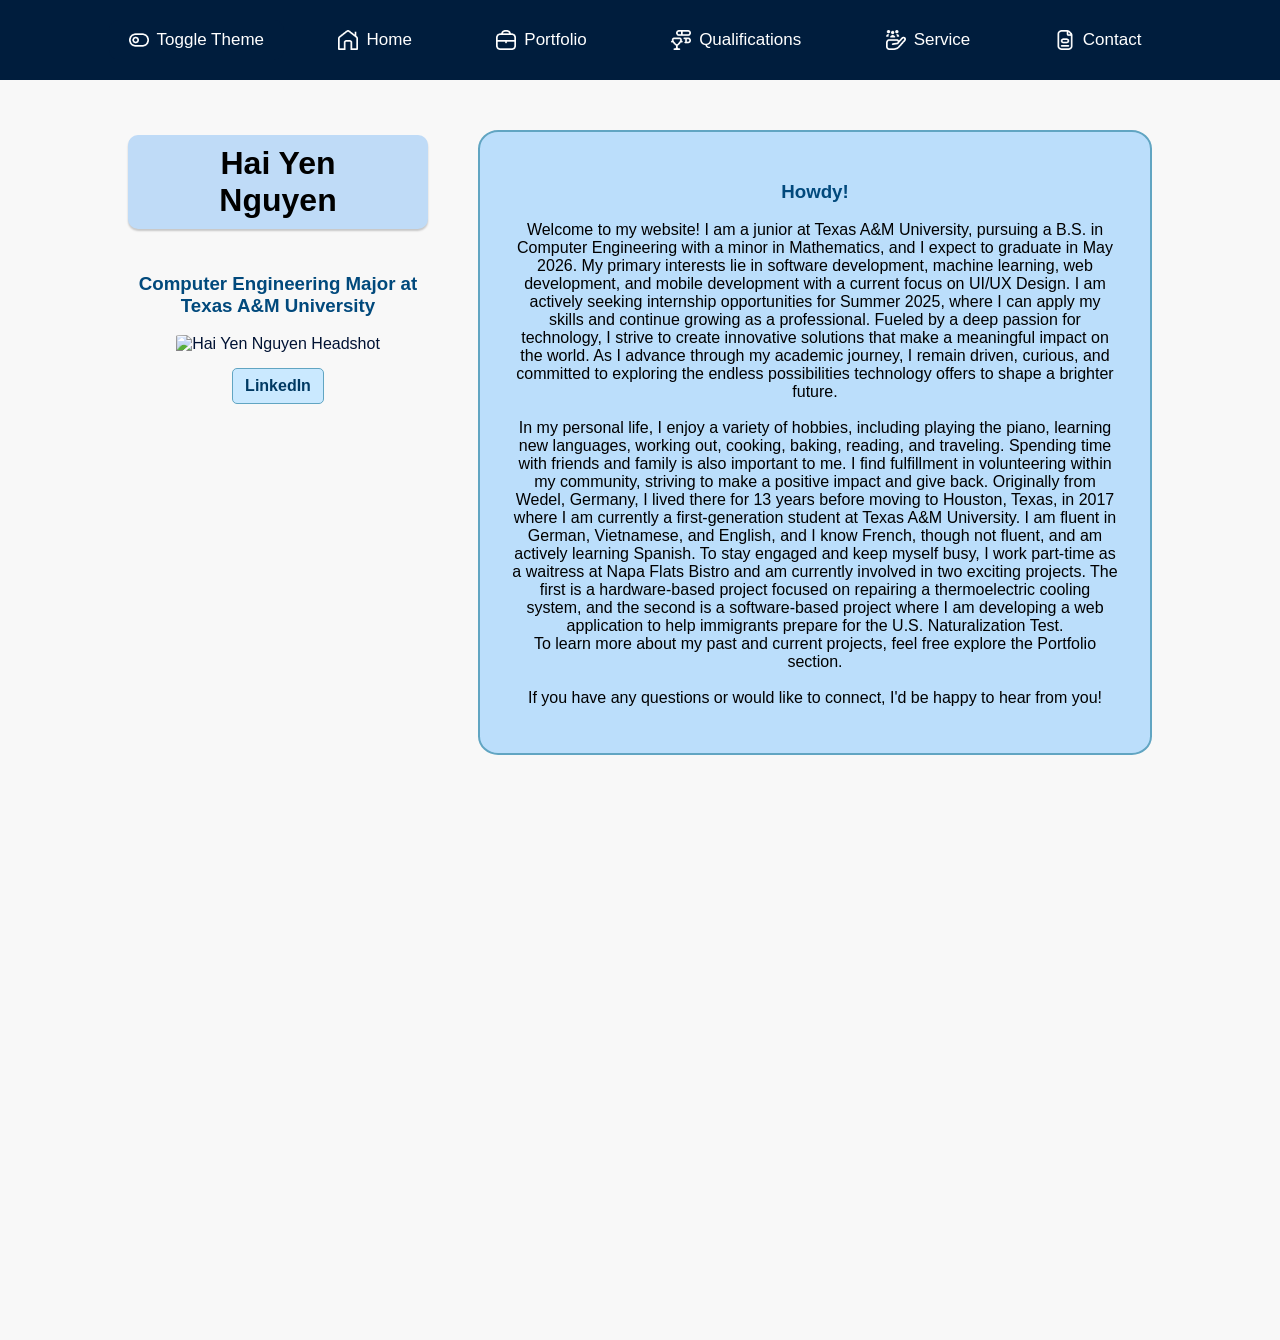
==== index.html @ aef176a0 "Add files via upload" ====
<!DOCTYPE html>
<html>
	<head>
		<title>Hai Yen Nguyen | Home</title>
        <link id="mainStyleSheet" rel="stylesheet" href="style1.css" />

	</head>
	<body>
		<div class="topnav">
            <button onclick="toggleStyleSheet()" type="button" class = "nav-link">
                <img src="toggle-off.png" alt="Toggle Icon" class="nav-icon">
                <span>Toggle Theme</span>
            </button>
			<a class="active" href="index.html" class ="nav-link">
                <img src="house-chimney.png" alt="Home Icon" class="nav-icon">
                <span>Home</span>
            </a>
			<a href="portfolio.html" class ="nav-link">
                <img src="briefcase.png" alt="Projects Icon" class="nav-icon">
                <span>Portfolio</span>
            </a>
			<a href="qualifications.html" class="nav-link">
                <img src="trophy-achievement-skill.png" alt="Skills Icon" class="nav-icon">
                <span>Qualifications</span>
            </a>
            <a href="service.html" class="nav-link">
                <img src="customer-care.png" alt="Volunteering Icon" class="nav-icon">
                <span>Service</span>
            </a>
			<a href="genai.html" class ="nav-link">
                <img src="form.png" alt="Contact Icon" class="nav-icon">
                <span>Contact</span>
            </a>
		</div>

        <script src="script.js"></script>


        <div class="container"> 
            <div class="left-section">
            <h1 class ="name">Hai Yen Nguyen</h1>
                <h3>Computer Engineering Major at <br> Texas A&M University</h3>
                <img src="Headshot2.jpg" alt="Hai Yen Nguyen Headshot" width="200" height="250"> <!--need to remove the css styling-->
                <br> <!--to have the LinkedIn link below the headshot-->
                <a href="https://www.linkedin.com/in/haiyennguyen159/" target="_blank">LinkedIn</a>
            </div>
            <!--Right section-->
            <div class="intro-text">
            <h3>Howdy!</h3>
            <p>
                Welcome to my website! I am a junior at Texas A&M University, pursuing a B.S. in Computer Engineering with a minor in Mathematics, and I expect to graduate in May 2026. 
                My primary interests lie in software development, machine learning, web development, and mobile development with a current focus on UI/UX Design.
                I am actively seeking internship opportunities for Summer 2025, where I can apply my skills and continue growing as a professional.
                Fueled by a deep passion for technology, I strive to create innovative solutions that make a meaningful impact on the world. 
                As I advance through my academic journey, I remain driven, curious, and committed to exploring the endless possibilities technology offers to shape a brighter future.
                <br>
                <br>
                In my personal life, I enjoy a variety of hobbies, including playing the piano, learning new languages, working out, cooking, baking, reading, and traveling. 
                Spending time with friends and family is also important to me. I find fulfillment in volunteering within my community, striving to make a positive impact and give back. 
                Originally from Wedel, Germany, I lived there for 13 years before moving to Houston, Texas, in 2017 where I am currently a first-generation student at Texas A&M University. 
                I am fluent in German, Vietnamese, and English, and I know French, though not fluent, and am actively learning Spanish.
                To stay engaged and keep myself busy, I work part-time as a waitress at Napa Flats Bistro and am currently involved in two exciting projects. The first is a hardware-based project focused on repairing a thermoelectric cooling system, and the second is a software-based project where I am developing a web application to help immigrants prepare for the U.S. Naturalization Test.
                <br>
                To learn more about my past and current projects, feel free explore the Portfolio section.
                <br>
                <br>
                If you have any questions or would like to connect, I'd be happy to hear from you!
            </p>
        </div>
	</body>
</html>
---- style1.css ----
/*GENERAL STYLING ACROSS ALL/MOST PAGES*/
body {
    display: flex;
    flex-direction: column;
    font-family: Arial, sans-serif;
    margin: 0;
    padding: 0;
    background-color: #F8F8F8;
    padding-bottom: 50px;
    opacity: 0;
    transition: opacity 0.3s ease-in-out;
}


body.loaded {
    opacity: 1;
}


/* Navigation Bar Styles */
.topnav {
    width: 100%;
    background-color: #001d3d;
    padding: 10px 0;
    text-align: center;
}

.topnav a {
    color: white;
    padding: 14px 40px;
    text-decoration: none;
    display: inline-flex;
    align-items: center; 
    font-size: 17px;
    gap: 8px; 
}

.topnav a:hover {
    background-color: #a3cef1;
    color: black;
    border-radius: 10px;
}

/* Icon Styling */
.nav-icon {
    width: 20px; 
    height: 20px;
    display: inline-block;
    vertical-align: middle;
    filter: invert(1); /* Inverts the colors */
}

.topnav a:hover .nav-icon {
    filter: invert(0); 
}

/* Toggle Button Styling */
button {
    background-color: #001d3d; 
    color: white; 
    border: none; 
    padding: 10px 20px; 
    border-radius: 10px; 
    margin: 10px; 
    cursor: pointer; 
    font-size: 17px;
    display: inline-flex;
    align-items: center; 
    gap: 8px; 
    transition: background-color 0.3s, transform 0.2s, box-shadow 0.2s; /* Smooth transitions */
}

button:hover {
    background-color: #a3cef1; 
    color: black;
    transform: scale(1.1); 
    box-shadow: 0 4px 6px rgba(0, 0, 0, 0.2); 
}

button img {
    width: 20px; 
    height: 20px;
    filter: invert(1); 
}

button:hover img {
    filter: invert(0); 
}

h1, h2 {
    text-align: center;
    color: white;
    background-color: #00296b; 
    padding: 10px 30px; 
    border-radius: 10px; 
    display: inline-block;
    margin: 20px auto;
    box-shadow: 0 2px 2px rgba(0, 0, 0, 0.2);
}

h1 {
    background-color: #bfdbf7;
    color: black
}

h3 {
    color: #01497c;
}

/*Index pg & Qualif pg*/
img{
    width: 200px;      
    height: 250px;     
    border-radius: 5%; 
    object-fit: cover;  
}
/*END GENERAL STYLING ACROSS ALL/MOST PAGES*/

/*INDEX PAGE STYLING*/
/* Content Container */
.container {
    display: flex;
    flex-direction: row;
    justify-content: center;
    align-items: flex-start;
    height: calc(100vh + 250px); 
    text-align: center;
    padding-bottom: 500px;
    padding: 30px;
    gap: 50px;
    color: #001233; 
    background-color: #F8F8F8;
}

.container2 {
    display: flex;
    flex-direction: column;
    align-items: center; 
    justify-content: center; 
    padding: 0px;
}

.left-section {
    text-align: center;
    max-width: 300px;
}

.left-section h1, .left-section h2 {
    margin: 25px 0;
}

.left-section a {
    display: inline-block;
    margin-top: 15px;
    text-decoration: none;
    color: #013a63;
    font-weight: bold;
    background-color: #cae9ff;
    padding: 8px 12px;
    border-radius: 5px;
    border: 1px solid #61a5c2;
}

.left-section a:hover {
    background-color: #61a5c2;
    color: white;
}

.intro-text {
    width: 50%;
    text-align: center;
    margin-top: 20px;
    color: black; 
    background-color: #bbdefb; 
    padding: 30px;
    border-radius: 3%;
    border: 2px solid #61a5c2; 
}
/*END INDEX PAGE STYLING*/

/* PORTFOLIO PAGE STYLING */
/* Ensure portfolio container uses flex to stack projects vertically */
.portfolio-container {
    display: flex;
    flex-direction: column; /* Stacks projects vertically */
    align-items: center; /* Centers the projects horizontally */
    padding: 20px;
}

/* Project Bubble Styling */
.project-bubble, .project-bubble2 {
    display: flex;
    align-items: center;
    gap: 20px;
    margin: 20px auto; 
    padding: 20px;
    width: 80%; 
    background-color: #cae9ff;
    border: 2px solid #61a5c2;
    border-radius: 15px;
    box-shadow: 0 4px 8px rgba(0, 0, 0, 0.2);
}

/* Styling for Project Image */
.project-bubble img, .project-bubble2 img {
    border-radius: 10%;
    width: 200px; 
    height: 200px;
}

/* Styling for Project Description Text */
.project-bubble p, .project-bubble2 p {
    text-align: left;
    margin: 0;
}

/*Skills styling*/
.skills-container {
    display: flex;
    flex-wrap: wrap;
    justify-content: center;
    gap: 40px; 
    margin-top: 20px;
}

.skill {
    text-align: center;
    flex: 0 1 150px; 
}

.skill img {
    width: 100px;
    height: 100px;
}
/*END PORTFOLIO PAGE STYLING*/

/*QUALIFICATIONS PAGE STYLING*/
/*Resume Styling*/
.resume-container {
    justify-content: center;
    align-items: center;
    display: flex;
    flex-direction: column;
}
iframe {
    width: 700px;
    height: 900px;
    border: none;
}

.areas-of-interest {
    background-color: #cae9ff; 
    padding: 20px 30px;
    border-radius: 15px; 
    box-shadow: 0 4px 6px rgba(0, 0, 0, 0.1); 
    width: 80%; 
    margin: 20px auto;
    text-align: center; 
    border: 2px solid #61a5c2;
    border-radius: 15px;
}

.areas-of-interest h1 {
    background-color: #00296b; 
    color: white;
    padding: 10px 30px;
    border-radius: 10px;
    box-shadow: 0 2px 2px rgba(0, 0, 0, 0.2);
    display: inline-block;
    margin-bottom: 20px;
}
.skills-coursework {
    display: flex; 
    justify-content: space-between;
    gap: 30px; 
    margin: 0px auto;
    width: 90%; 
    padding: 20px;
}

.skills, .coursework {
    display: flex;
    flex-direction: column;
    background-color: #bbdefb; 
    padding: 20px; 
    border-radius: 15px; 
    box-shadow: 0 4px 6px rgba(0, 0, 0, 0.1); 
    width: 48%; 
    text-align: left;
    margin-bottom: 1px;
    border: 2px solid #61a5c2;
    border-radius: 15px;
}

.skills h1, .coursework h1 {
    background-color: #00296b; 
    color: white;
    padding: 10px 20px;
    border-radius: 10px;
    box-shadow: 0 2px 2px rgba(0, 0, 0, 0.2);
    margin-bottom: 20px;
    width: 55%; 
    text-align: center; 
}

.certifications, .awards {
    display: flex;
    flex-direction: column;
    align-items: center; 
    margin: 0 auto; 
    width: 48%;
    background-color: #bbdefb; 
    padding: 20px;
    border-radius: 15px;
    box-shadow: 0 4px 6px rgba(0, 0, 0, 0.1);
    margin-bottom: 20px;
    border: 2px solid #61a5c2;
    border-radius: 15px;
}

.certifications h1, .awards h1 {
    background-color: #00296b; 
    color: white;
    padding: 10px 20px;
    border-radius: 10px;
    box-shadow: 0 2px 2px rgba(0, 0, 0, 0.2);
    margin-bottom: 20px;
    width: 55%; 
    text-align: center; 
}

.certifications-awards-container {
    display: flex;
    justify-content: space-between; 
    gap: 30px;
    margin: 0 auto;
    width: 90%; 
    padding: 20px;
}
/*END QUALIFICATIONS PAGE STYLING*/

/*SERVICE PAGE STYLING*/
/*Volunteering Styles*/
.volunteering-container {
    display: flex;
    flex-wrap: wrap;
    justify-content: center;
    gap: 20px;
    margin: 20px;
}

.volunteering-box {
    background-color: #bbdefb;
    border-radius: 10px;
    box-shadow: 0 4px 6px rgba(0, 0, 0, 0.1);
    width: 45%;
    padding: 20px;
    box-sizing: border-box;
    border: 2px solid #61a5c2;
    border-radius: 15px;
    display:flex;
    flex-direction: column;
}

.volunteering-box img {
    display: block;
    margin: 0 auto 10px;
    max-width: 100%;
    height: auto;
}

.volunteering-box h2 a{
    text-align: center;
    color: white;
}

.volunteering-box h2 a:hover {
    color: #e2eafc;
}

.volunteering-box p {
    text-align: justify;
    color: #333;
}
/*END SERVICE PAGE STYLING*/

/*GENAI PAGE STYLING*/
/* Content Wrapper to add spacing below navigation */
.genai-page .content-wrapper {
    margin-top: 20px; /* Adds space below the fixed navigation bar */
    display: flex;
    flex-direction: column;
    align-items: center;
    width: 100%;
}

.genai-page h1 {
    color: black;
    margin: 10px auto;
    background-color: #bfdbf7;
    padding: 10px 30px;
    border-radius: 10px;
    box-shadow: 0 2px 2px rgba(0, 0, 0, 0.2);
    text-align: center;
}

.genai-page h2 {
    color: #ffffff;
    text-align: center;
}

.genai-page h3 {
    color: #01497c;
    text-align: center;
    margin: 20px auto;
    max-width: 600px;
}

/* Contact Section Styles */
.genai-page .contact-container {
    background-color: white;
    border-radius: 15px;
    box-shadow: 0 4px 6px rgba(0, 0, 0, 0.1);
    padding: 20px;
    max-width: 500px;
    width: 90%;
    text-align: center;
}

.genai-page .contact-container h2 {
    color: #ffffff;
    margin-bottom: 20px;
}

/* Contact List */
.genai-page .contact-list {
    list-style: none;
    padding: 0;
    margin: 0;
}

.genai-page .contact-list li {
    margin: 20px 0;
    display: flex;
    align-items: center;
    justify-content: flex-start;
}

.genai-page .contact-list li img {
    width: 40px;
    height: 40px;
    margin-right: 10px;
    border-radius: 50%;
}

.genai-page .contact-list li a {
    color: #001d3d;
    text-decoration: none;
    font-size: 18px;
    margin-left: 10px;
}

.genai-page .contact-list li a:hover {
    color: #a3cef1;
}

/* Prompt Box */
.genai-page .prompt-box {
    background-color: #bfdbf7;
    border: 2px solid #01497c;
    border-radius: 10px;
    padding: 20px;
    margin: 20px auto;
    max-width: 90%;
    width: 500px;
    color: #001d3d;
    font-size: 14px;
    line-height: 1.6;
    box-shadow: 0 4px 6px rgba(0, 0, 0, 0.1);
}

.genai-page .prompt-box h3 {
    margin-bottom: 10px;
    color: #00296b;
}
/*END GENAI PAGE STYLING*/
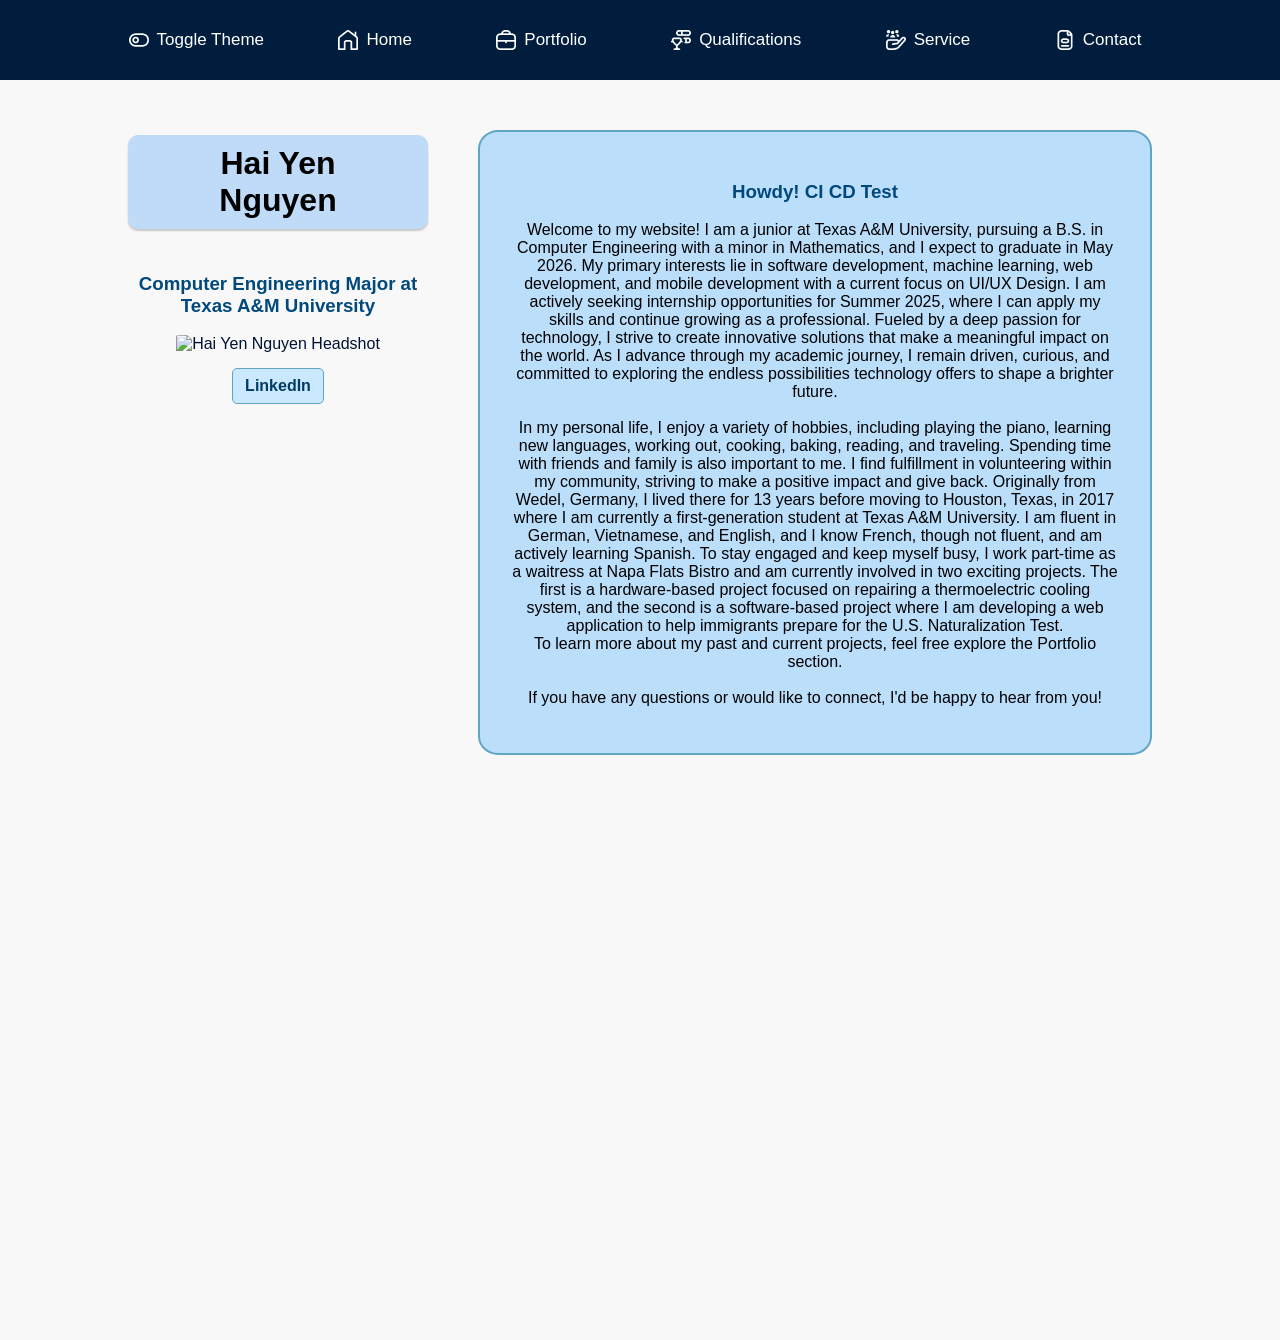
==== commit 5e90c687: "CI CD test 1" ====
--- a/index.html
+++ b/index.html
@@ -46,7 +46,7 @@
             </div>
             <!--Right section-->
             <div class="intro-text">
-            <h3>Howdy!</h3>
+            <h3>Howdy! CI CD Test</h3>
             <p>
                 Welcome to my website! I am a junior at Texas A&M University, pursuing a B.S. in Computer Engineering with a minor in Mathematics, and I expect to graduate in May 2026. 
                 My primary interests lie in software development, machine learning, web development, and mobile development with a current focus on UI/UX Design.
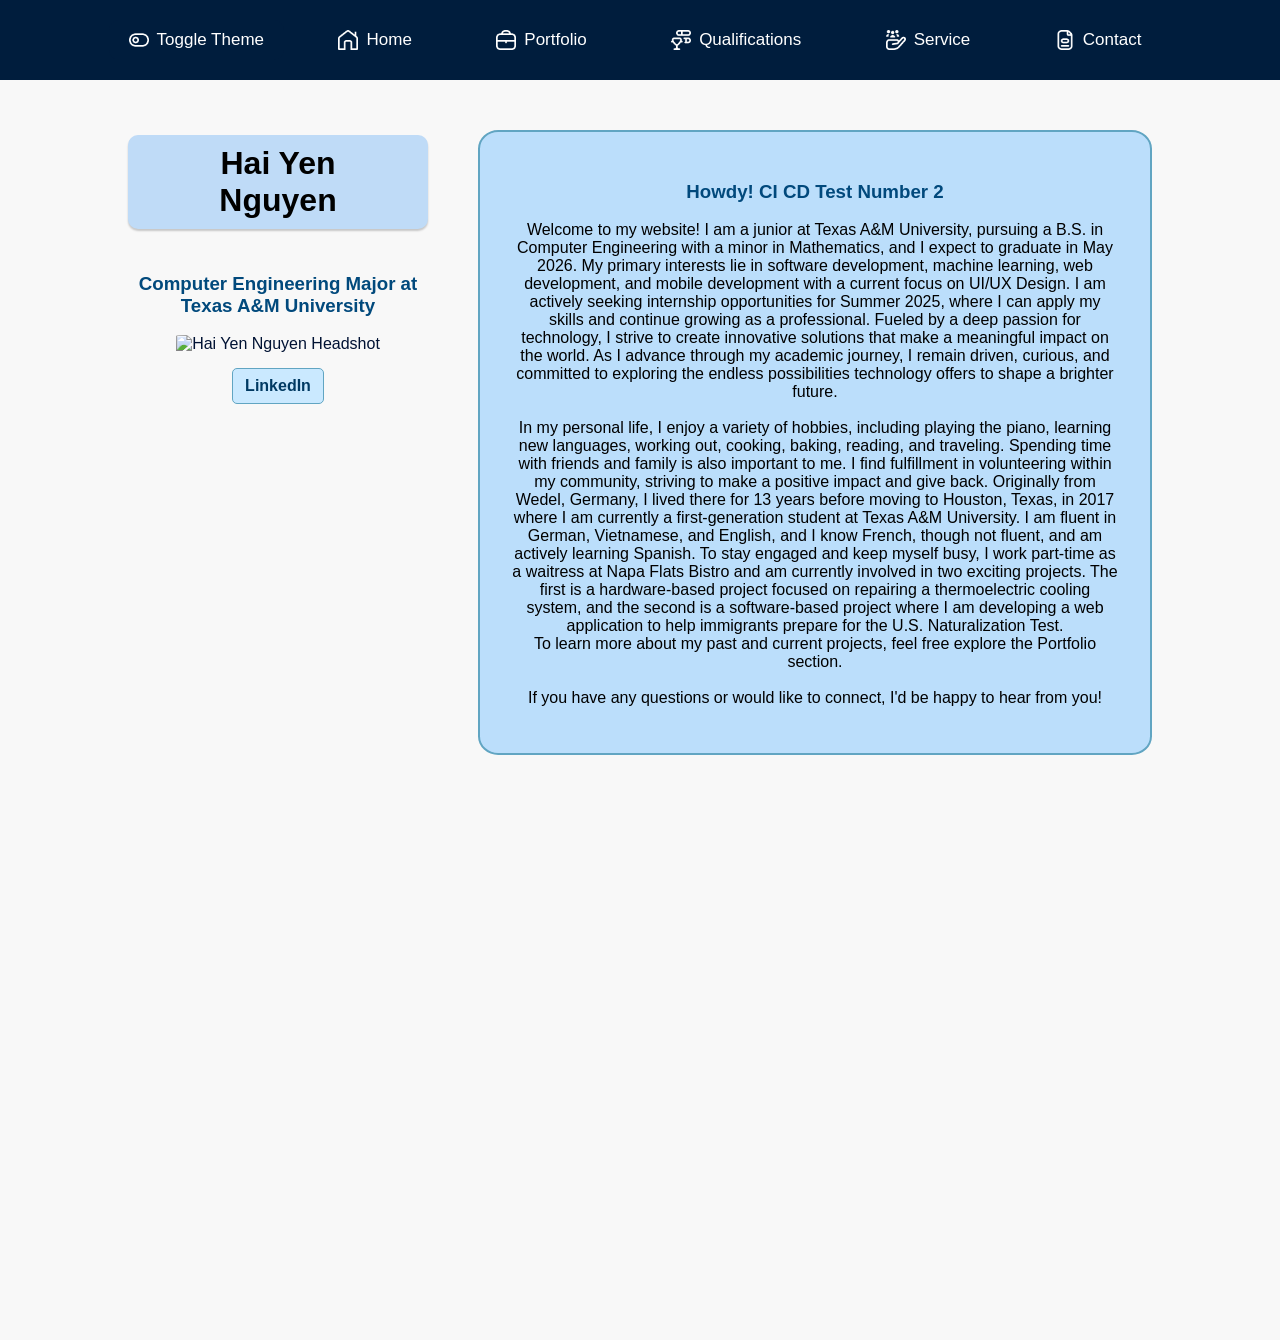
==== commit 91aed2c3: "CI CD Test 2" ====
--- a/index.html
+++ b/index.html
@@ -46,7 +46,7 @@
             </div>
             <!--Right section-->
             <div class="intro-text">
-            <h3>Howdy! CI CD Test</h3>
+            <h3>Howdy! CI CD Test Number 2</h3>
             <p>
                 Welcome to my website! I am a junior at Texas A&M University, pursuing a B.S. in Computer Engineering with a minor in Mathematics, and I expect to graduate in May 2026. 
                 My primary interests lie in software development, machine learning, web development, and mobile development with a current focus on UI/UX Design.
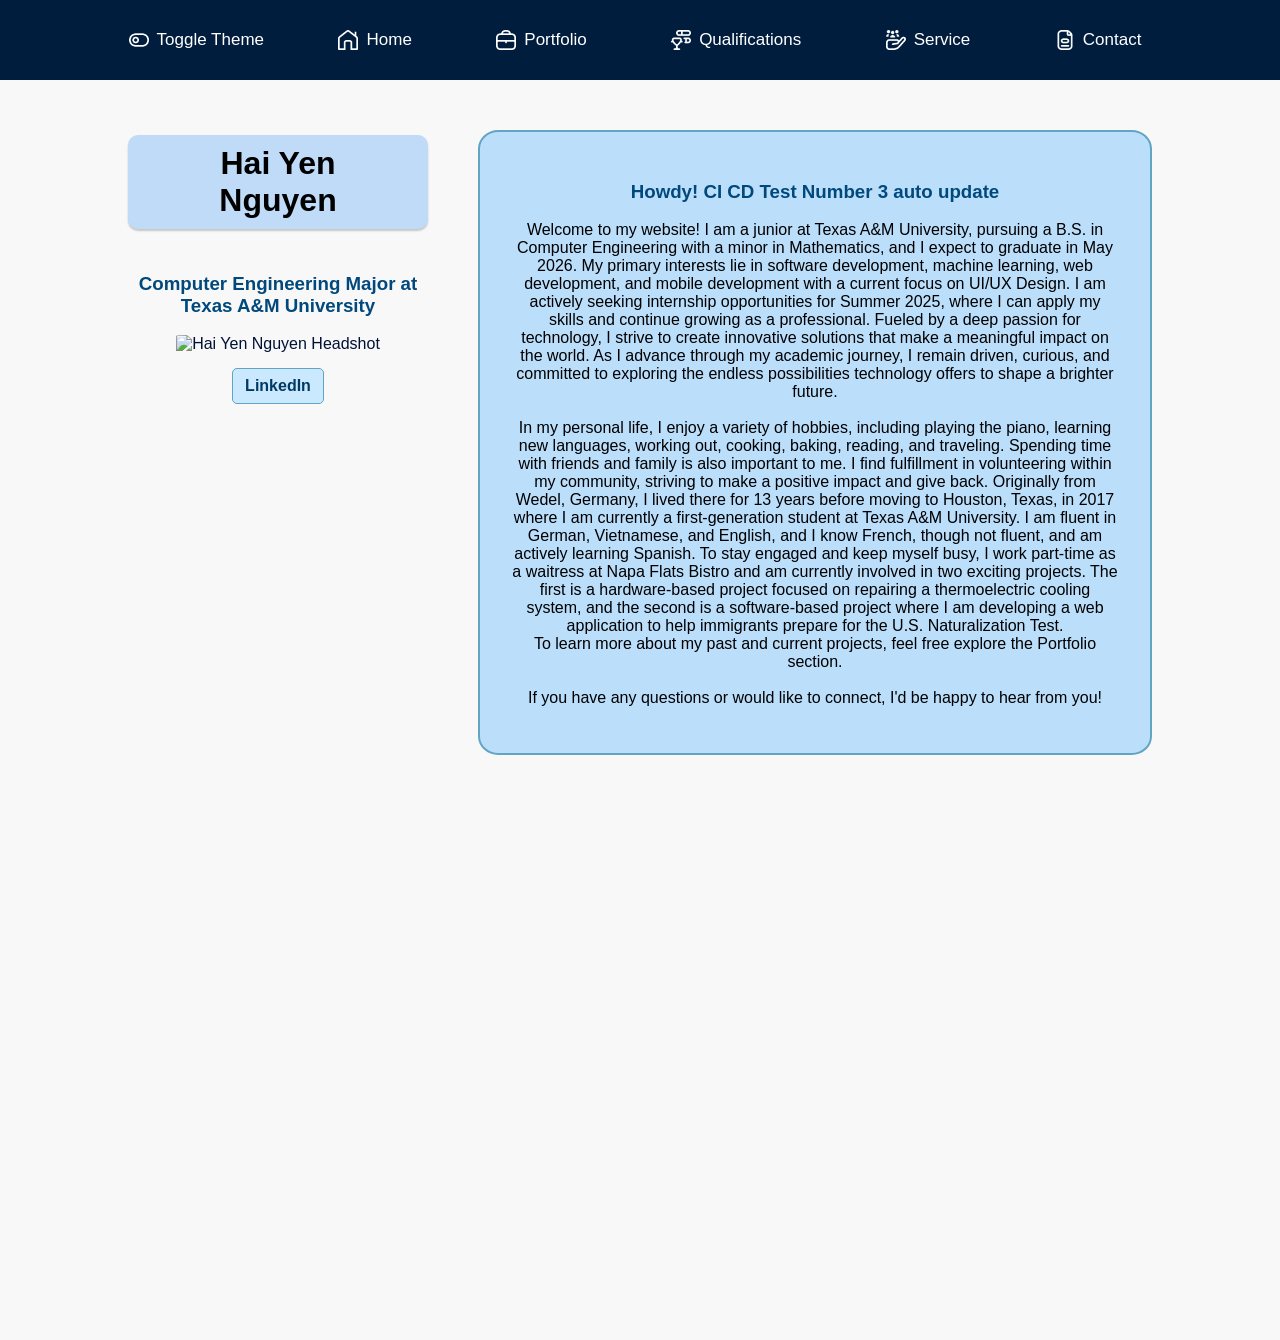
==== commit 380ffb1d: "CI CD Test 3" ====
--- a/index.html
+++ b/index.html
@@ -46,7 +46,7 @@
             </div>
             <!--Right section-->
             <div class="intro-text">
-            <h3>Howdy! CI CD Test Number 2</h3>
+            <h3>Howdy! CI CD Test Number 3 auto update</h3>
             <p>
                 Welcome to my website! I am a junior at Texas A&M University, pursuing a B.S. in Computer Engineering with a minor in Mathematics, and I expect to graduate in May 2026. 
                 My primary interests lie in software development, machine learning, web development, and mobile development with a current focus on UI/UX Design.
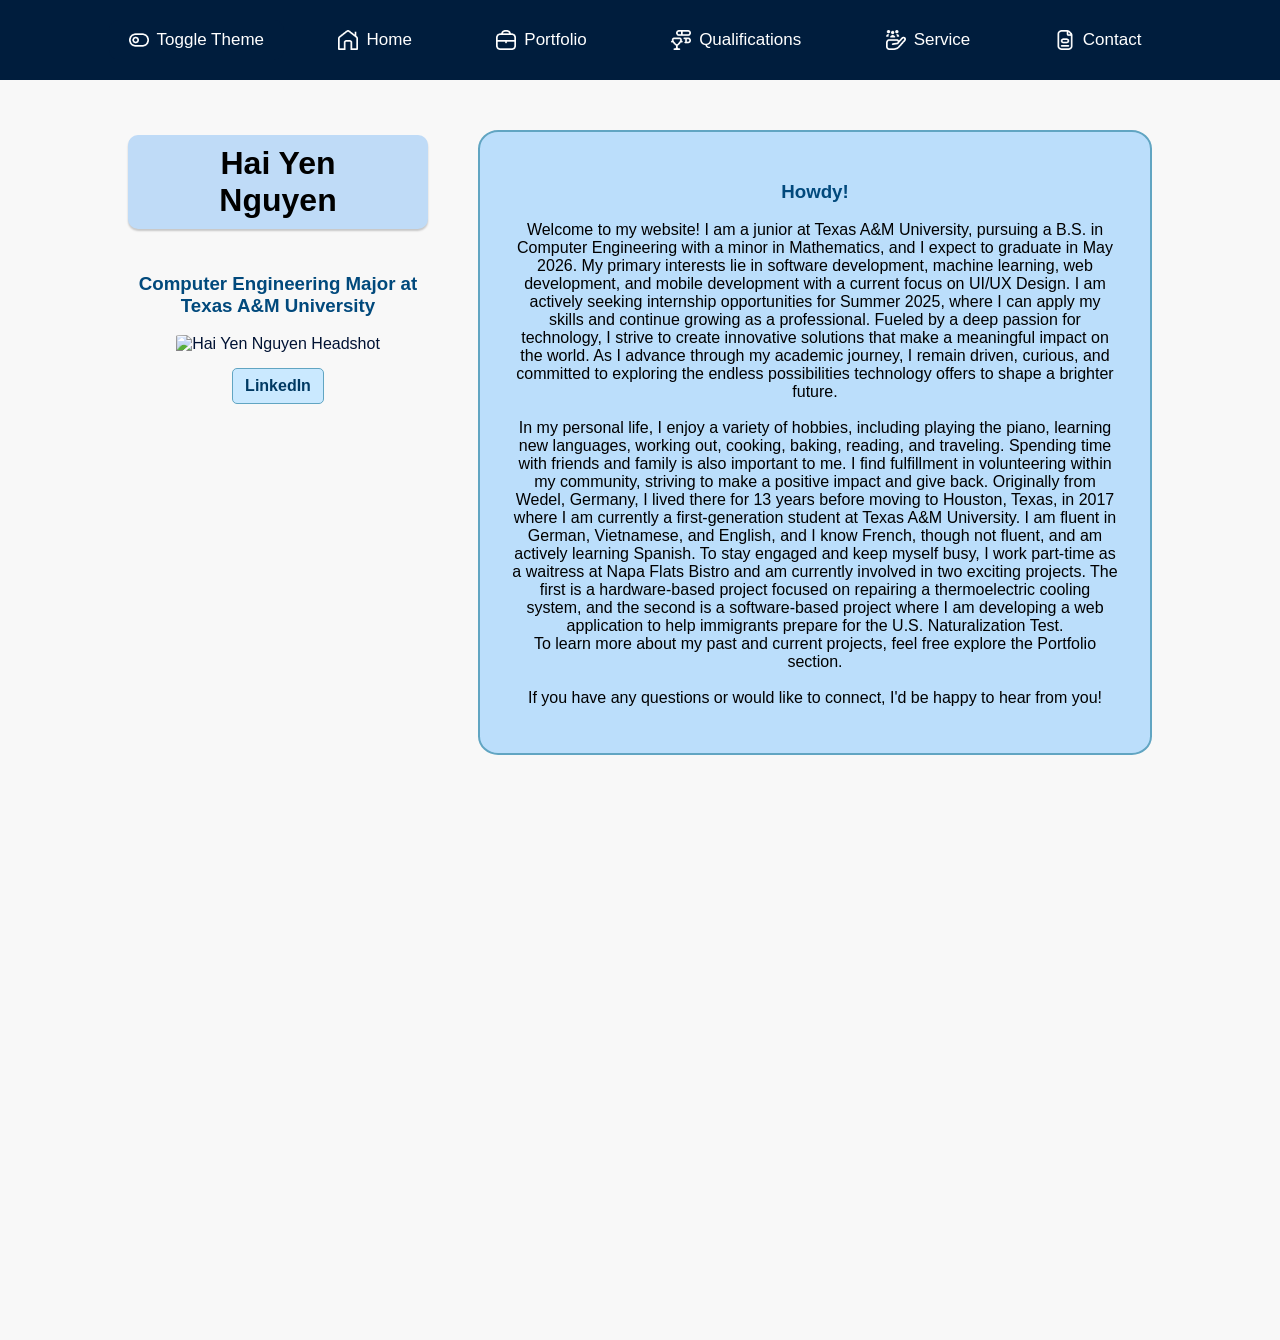
==== commit 45d8171b: "Reset to original index.html for demo" ====
--- a/index.html
+++ b/index.html
@@ -46,7 +46,7 @@
             </div>
             <!--Right section-->
             <div class="intro-text">
-            <h3>Howdy! CI CD Test Number 3 auto update</h3>
+            <h3>Howdy!</h3>
             <p>
                 Welcome to my website! I am a junior at Texas A&M University, pursuing a B.S. in Computer Engineering with a minor in Mathematics, and I expect to graduate in May 2026. 
                 My primary interests lie in software development, machine learning, web development, and mobile development with a current focus on UI/UX Design.
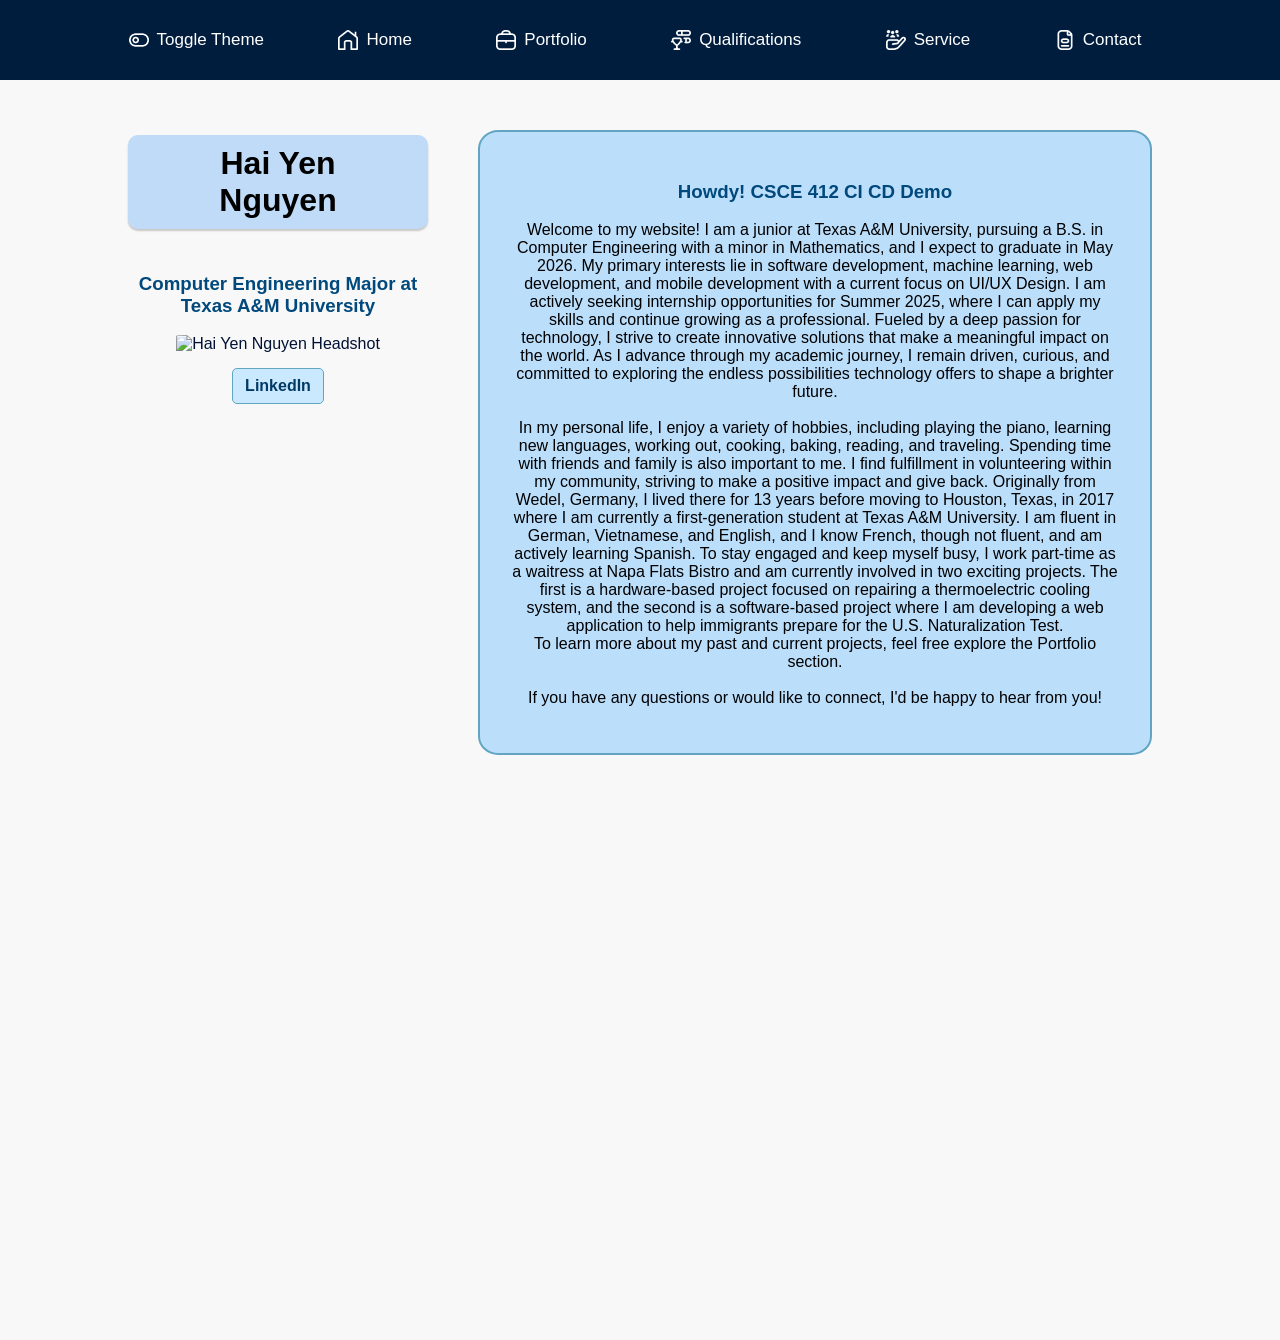
==== commit bc5c4f5e: "Demo Commit" ====
--- a/index.html
+++ b/index.html
@@ -46,7 +46,7 @@
             </div>
             <!--Right section-->
             <div class="intro-text">
-            <h3>Howdy!</h3>
+            <h3>Howdy! CSCE 412 CI CD Demo</h3>
             <p>
                 Welcome to my website! I am a junior at Texas A&M University, pursuing a B.S. in Computer Engineering with a minor in Mathematics, and I expect to graduate in May 2026. 
                 My primary interests lie in software development, machine learning, web development, and mobile development with a current focus on UI/UX Design.
